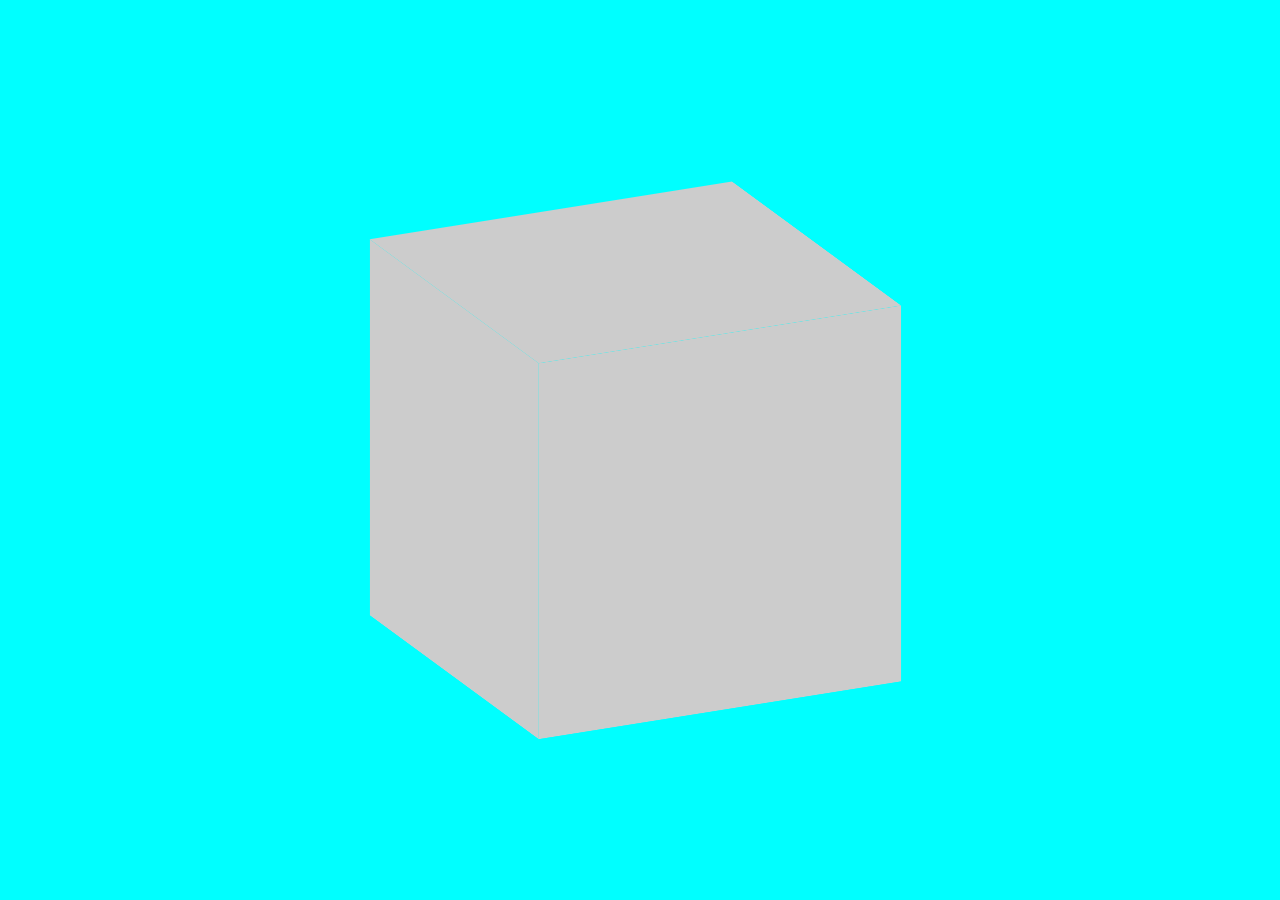
==== index.html @ 57fb78ed "Add files via upload" ====
<!DOCTYPE html>
<html lang="en">

<head>
    <link rel="stylesheet" href="css/style.css">
    <title>3D Box Video</title>

</head>

<body>
    <section>
        <!-- <video src="Video/sample.mkv" autoplay="" muted=""> -->
        <embed src="audio/andaikan.mp3" autostart="true" loop="true" width="2" height="0">
        </embed>
        <div class="box">
            <div>
                <span><video src="Video/sample.mkv" autoplay="" muted=""></video></span>
                <span><video src="Video/sample.mkv" autoplay="" muted=""></video></span>
                <span><video src="Video/sample.mkv" autoplay="" muted=""></video></span>
            </div>
        </div>
    </section>

</body>

</html>
---- css/style.css ----
* {
    margin: 0;
    padding: 0;
    box-sizing: border-box;
}

body {
    background: cyan;
}

section {
    position: relative;
    width: 100%;
    height: 100vh;
}

section .box {
    position: absolute;
    top: calc(50% - 200px);
    left: calc(50% - 200px);
    width: 400px;
    height: 400px;
    transform-style: preserve-3d;
}

section .box div {
    position: absolute;
    top: 0;
    left: 0;
    width: 100%;
    height: 100%;
    transform-style: preserve-3d;
    transform: rotateX(-20deg) rotateY(25deg) translate3d(-75px, -50px, 150px);
}

section .box div span {
    position: absolute;
    top: 0;
    left: 0;
    display: block;
    width: 100%;
    height: 100%;
    border: 1px splid rgba(0, 0, 0, .1);
    background: #ccc;
}

section .box div span video {
    position: absolute;
    top: 0;
    left: 0;
    width: 100%;
    height: 100%;
    object-fit: cover;
}

section video {
    position: absolute;
    top: 0;
    left: 0;
    width: 100%;
    height: 100%;
    object-fit: cover;
}

section .box div span:nth-child(1) {
    transform: rotateX(0deg) translate3d(0, 0, 200px);
}

section .box div span:nth-child(2) {
    transform: rotateY(90deg) translate3d(0, 0, -200px);
}

section .box div span:nth-child(2) video {
    transform: rotateY(180deg);
}

section .box div span:nth-child(3) {
    transform: rotateX(90deg) translate3d(0, 0, 200px);
}
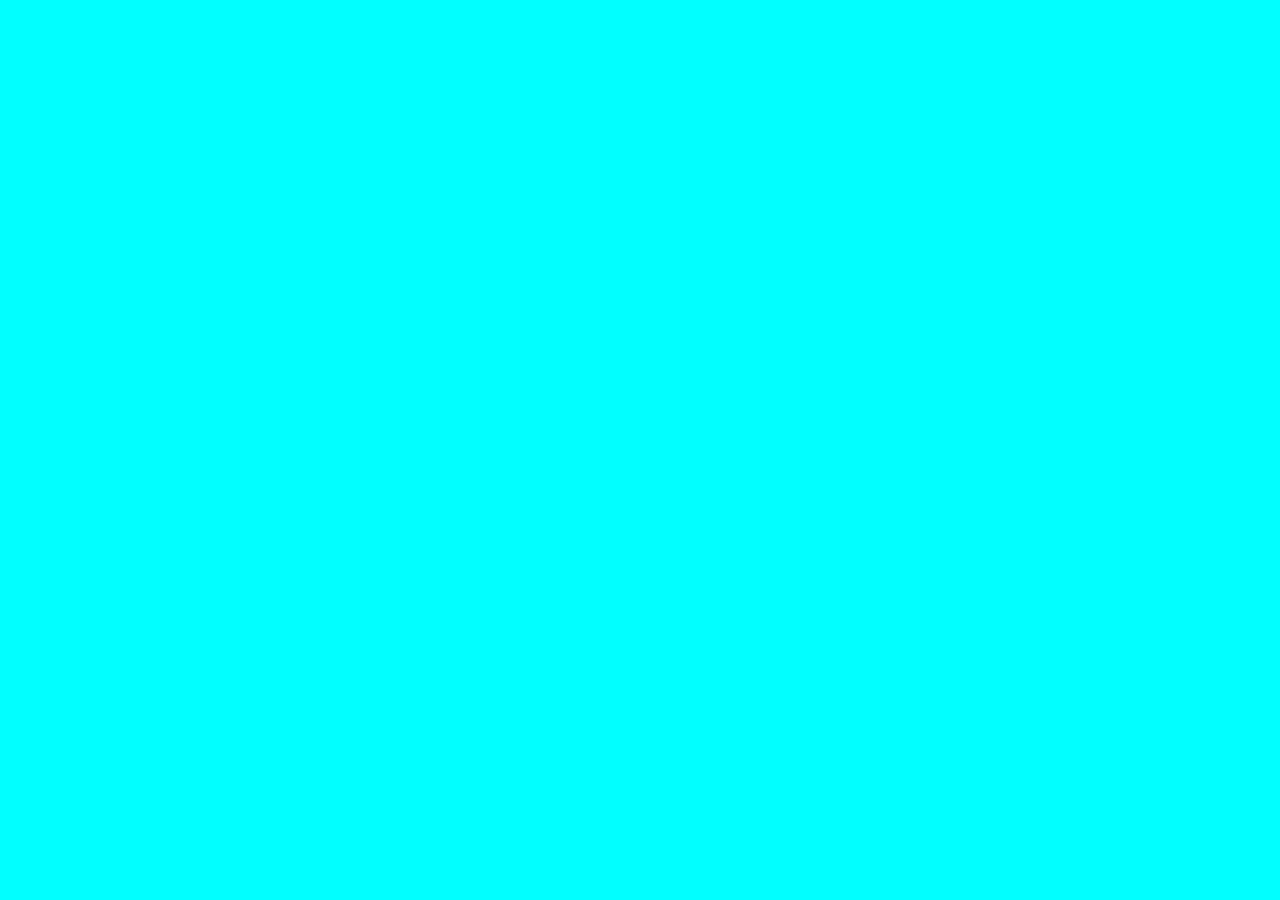
==== commit 61555a7a: "Update index.html" ====
--- a/index.html
+++ b/index.html
@@ -10,8 +10,9 @@
 <body>
     <section>
         <!-- <video src="Video/sample.mkv" autoplay="" muted=""> -->
-        <embed src="audio/andaikan.mp3" autostart="true" loop="true" width="2" height="0">
-        </embed>
+        <!-- <embed src="https://www.youtube.com/watch?v=04ubC6JuS1A&list=RD04ubC6JuS1A&start_radio=1" autostart="true" loop="true" width="2" height="0">
+        </embed> -->
+        <audio src="audio/andaikan.mp3" autoplay controls</audio>
         <div class="box">
             <div>
                 <span><video src="Video/sample.mkv" autoplay="" muted=""></video></span>
@@ -23,4 +24,4 @@
 
 </body>
 
-</html>+</html>
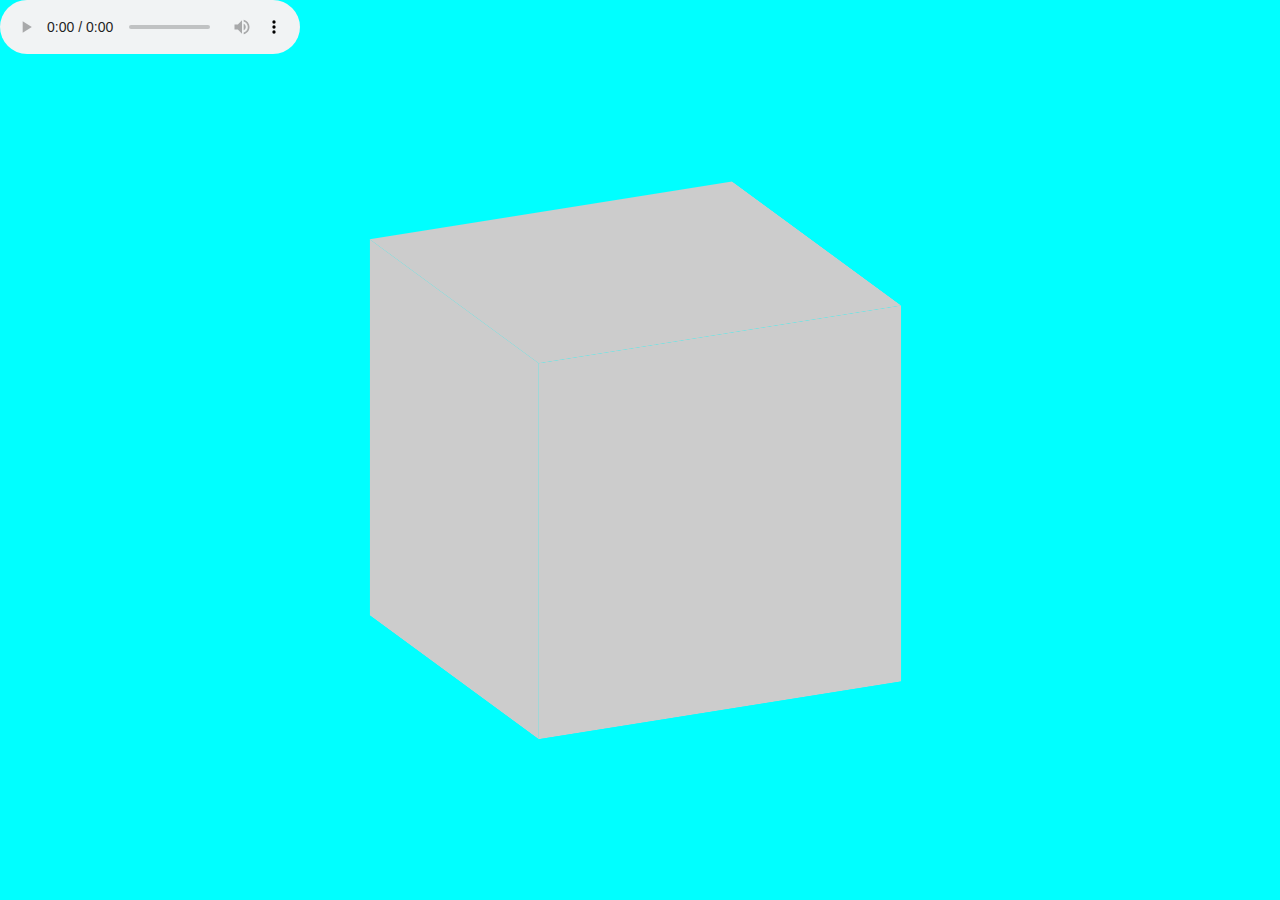
==== commit 8eab42a5: "Update index.html" ====
--- a/index.html
+++ b/index.html
@@ -9,10 +9,9 @@
 
 <body>
     <section>
-        <!-- <video src="Video/sample.mkv" autoplay="" muted=""> -->
-        <!-- <embed src="https://www.youtube.com/watch?v=04ubC6JuS1A&list=RD04ubC6JuS1A&start_radio=1" autostart="true" loop="true" width="2" height="0">
-        </embed> -->
-        <audio src="audio/andaikan.mp3" autoplay controls</audio>
+        <audio controls autoplay>
+  <source src="audio/andaikan.mp3" type="audio/mpeg">
+</audio>
         <div class="box">
             <div>
                 <span><video src="Video/sample.mkv" autoplay="" muted=""></video></span>
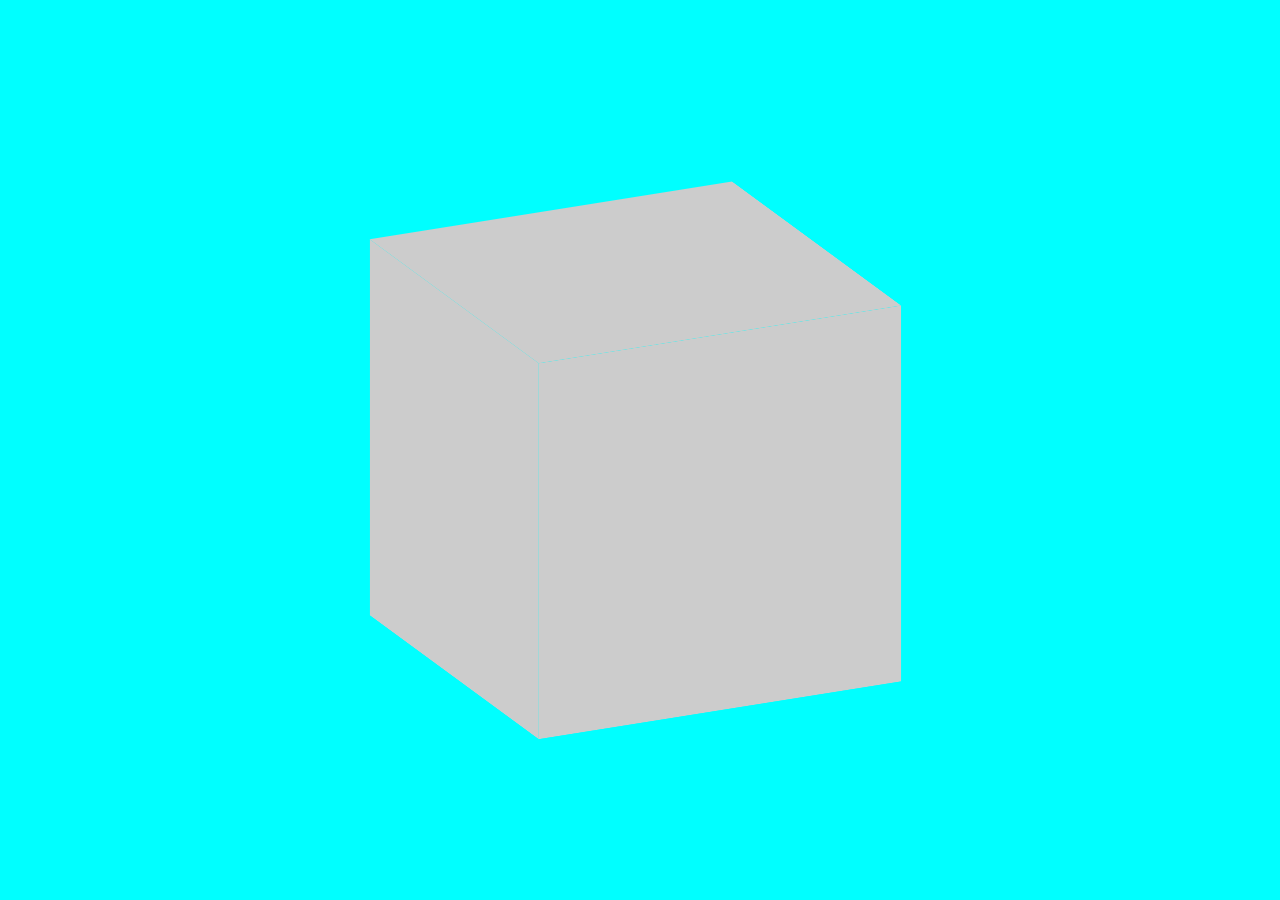
==== commit 55a3845f: "Update index.html" ====
--- a/index.html
+++ b/index.html
@@ -9,7 +9,7 @@
 
 <body>
     <section>
-        <audio controls autoplay>
+        <audio autoplay>
   <source src="audio/andaikan.mp3" type="audio/mpeg">
 </audio>
         <div class="box">
